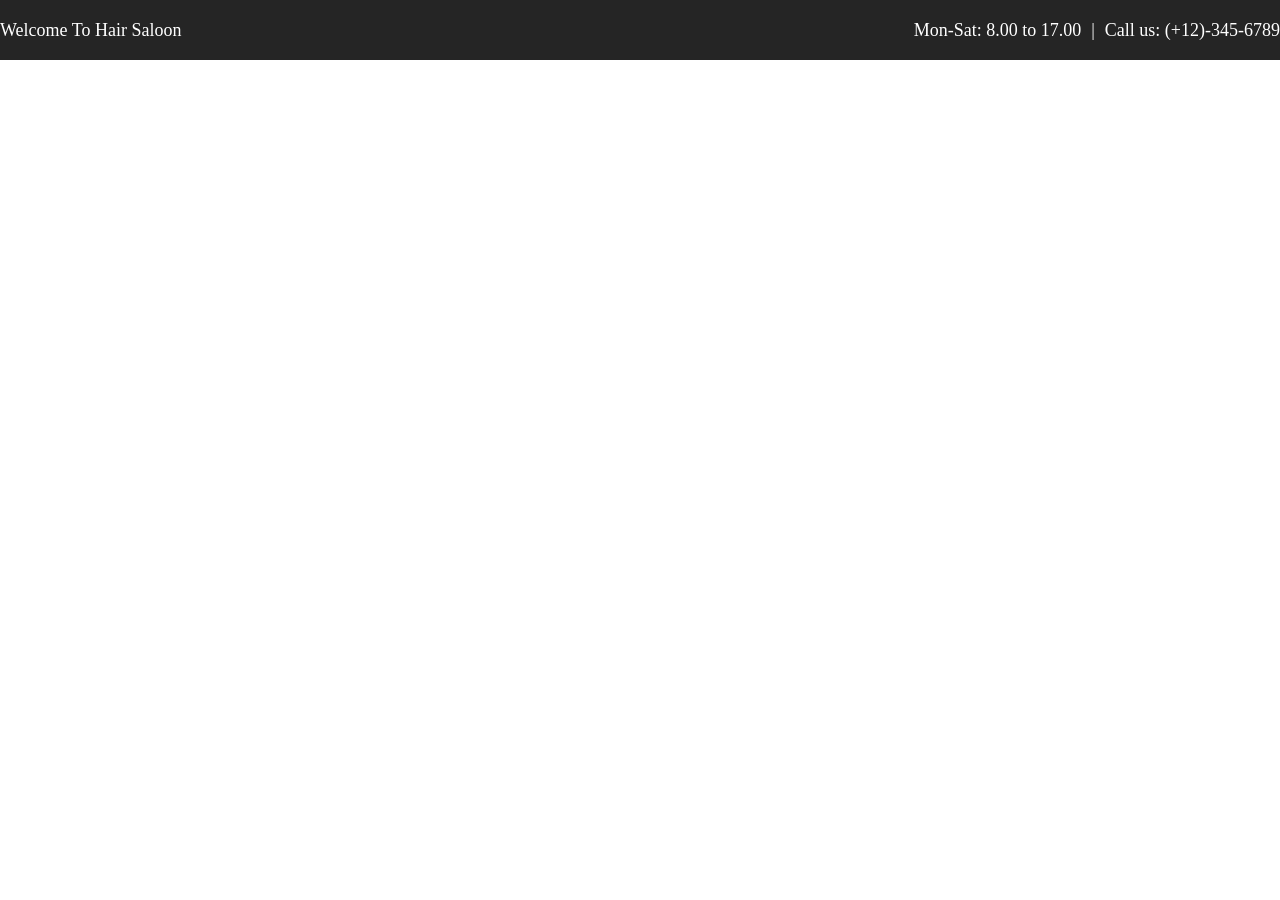
==== index.html @ 1f95cd80 "initial commit" ====
<!DOCTYPE html>
<html lang="en">
<head>
    <meta charset="UTF-8">
    <meta name="viewport" content="width=device-width, initial-scale=1.0">
    <title>Document</title>
    <link rel="stylesheet" href="css/style.css">

</head>
<body>

    <div class="ribbin">
        <div class="wrapper flex">
            <p>Welcome To Hair Saloon</p>

            <div class="flex contact-ribbin">
                <p>Mon-Sat: 8.00 to 17.00</p>
                <span>|</span>
                <p>Call us: (+12)-345-6789</p>

            </div>
        </div>
    </div>


</body>
</html>
---- css/style.css ----
*{
    padding: 0;
    margin: 0;
    box-sizing: border-box;
}


:root{
    --black-color :#252525;
    --white-color:#fff

}


/* utilities */

.wrapper{
    max-width: 1300px;
    /* background-color: aqua; */
    margin: 0 auto;
}


.flex{
    display: flex;
    justify-content: space-between;
    align-items: center;
    height: inherit;
    gap: 10px;
}

/* top ribbin */
.ribbin {
    font-size: 18px;
    background-color: var(--black-color);
    color: var(--white-color);
    height: 60px;
}
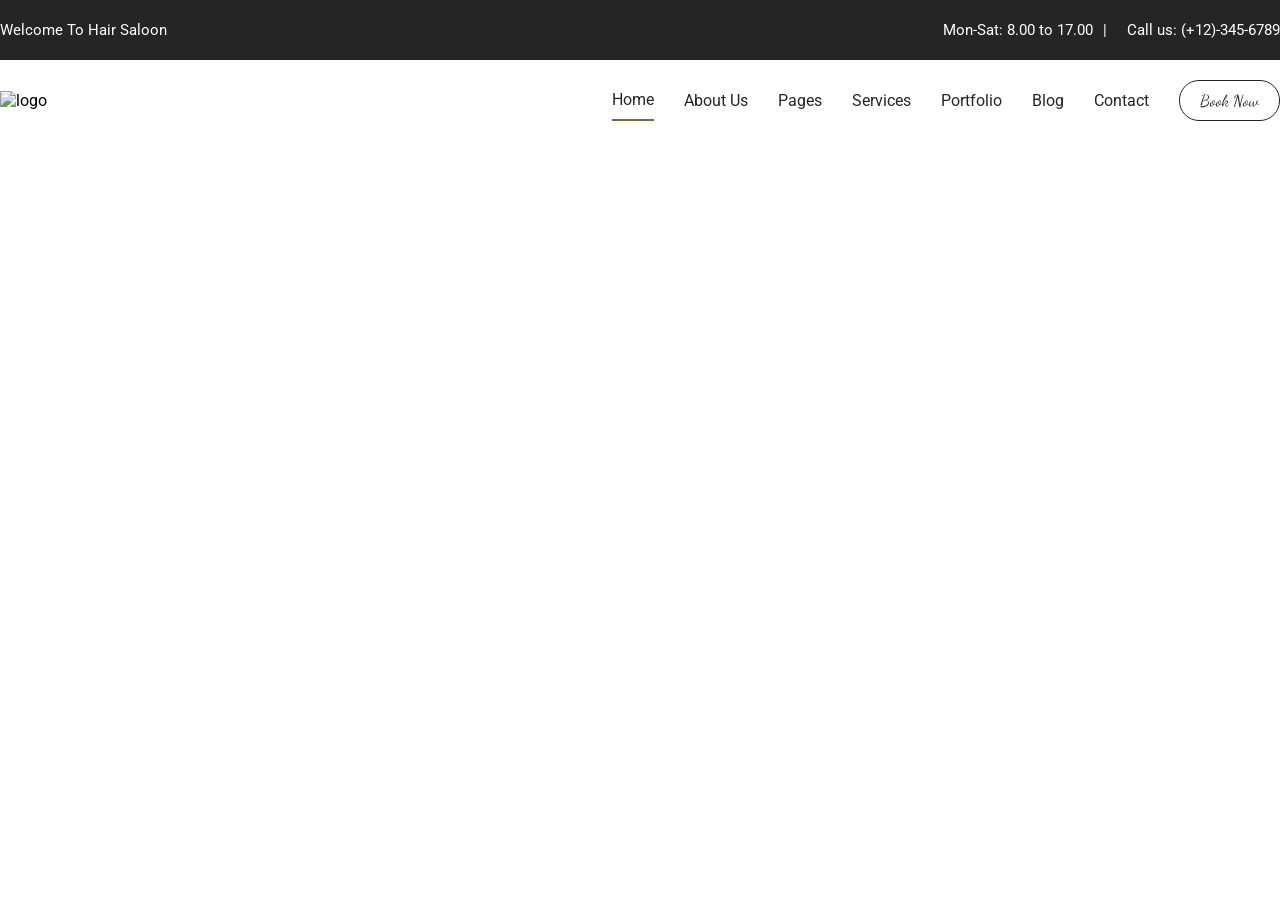
==== commit dafeb704: "navbar done" ====
--- a/index.html
+++ b/index.html
@@ -4,7 +4,11 @@
     <meta charset="UTF-8">
     <meta name="viewport" content="width=device-width, initial-scale=1.0">
     <title>Document</title>
-    <link rel="stylesheet" href="css/style.css">
+    <link rel="preconnect" href="https://fonts.googleapis.com">
+<link rel="preconnect" href="https://fonts.gstatic.com" crossorigin>
+<link href="https://fonts.googleapis.com/css2?family=Dancing+Script:wght@400..700&family=Roboto:ital,wght@0,100..900;1,100..900&display=swap" rel="stylesheet">
+<link rel="stylesheet" href="https://cdnjs.cloudflare.com/ajax/libs/font-awesome/7.3.1/css/all.min.css" integrity="sha512-QeR2VH+lsBE5LSAe1Q5EnTBbe7XTBubt8dG93Y7gidSgdMCr8nVqKcfKAMyN96SV8KDbZVTDXChatu5G2KQGzg==" crossorigin="anonymous" referrerpolicy="no-referrer">
+<link rel="stylesheet" href="css/style.css">
 
 </head>
 <body>
@@ -14,14 +18,45 @@
             <p>Welcome To Hair Saloon</p>
 
             <div class="flex contact-ribbin">
+                
+                <i class="fa-solid fa-clock"></i>
                 <p>Mon-Sat: 8.00 to 17.00</p>
                 <span>|</span>
+                <i class="fa-solid fa-phone"></i>
                 <p>Call us: (+12)-345-6789</p>
 
             </div>
         </div>
     </div>
 
+<!-- navbar -->
+
+<nav>
+    <div class="wrapper flex">
+        <div class="logo">
+            <img src="https://preview.colorlib.com/theme/akame/img/core-img/logo.svg" alt="logo">
+        </div>
+        <div class="nav-items flex">
+            <ul class="flex">
+                <li class="active" ><a href="#" class="active">Home</a></li>
+                <li><a href="#">About Us</a></li>
+                <li><a href="#">Pages</a></li>
+                <li><a href="#">Services</a></li>
+                <li><a href="#">Portfolio</a></li>
+                <li><a href="#">Blog</a></li>
+                <li><a href="#">Contact</a></li>
+
+            </ul>
+
+            <button class="btn">Book Now</button>
+
+
+
+        </div>
+
+    </div>
+</nav>
+
 
 </body>
 </html>
--- a/css/style.css
+++ b/css/style.css
@@ -5,11 +5,19 @@
 }
 
 
+body{
+    font-family: 'Roboto', sans-serif;
+    background-color: var(--white-color);
+}
+
 :root{
     --black-color :#252525;
-    --white-color:#fff
+    --white-color:#fff;
+    --white-transparent-color:#00000000;    
+    --brown-color:#7a6a2c;
+}
 
-}
+
 
 
 /* utilities */
@@ -29,10 +37,72 @@
     gap: 10px;
 }
 
+a{
+    text-decoration: none;
+    color: var(--black-color);
+}
+
+ul li{
+    list-style: none;
+}
+.btn{
+    padding: 10px 20px;
+    background-color: transparent;
+    color: var(--black-color);
+    border-radius: 20px;
+    outline: none;
+    border: 1px solid var(--black-color);
+    cursor: pointer;
+}
+
 /* top ribbin */
 .ribbin {
-    font-size: 18px;
+    font-size: 15px;
     background-color: var(--black-color);
     color: var(--white-color);
     height: 60px;
 }
+
+
+/* nav */
+nav{
+
+    background-color: var(--white-transparent-color);
+    padding: 20px 0;
+}
+
+nav .nav-items ul ,nav .nav-items {
+   
+   gap: 30px; 
+}
+
+ul li {
+    padding: 10px 0;
+}
+
+nav .nav-items ul li a:hover{
+    color: var(--brown-color)
+}
+
+
+li.active {
+
+    border-bottom: 2px solid var(--brown-color);
+}
+
+button , a {
+     transition: all ease-out 0.3s;
+}
+
+button {
+    font-family: "Dancing Script", cursive;
+    font-size: 16px;
+    padding: 15px 25px;
+    transition: all ease-out 0.3s;
+}
+
+button:hover {
+    background-color: var(--brown-color);
+    color: var(--white-color);
+    border: 1px solid var(--brown-color);
+}
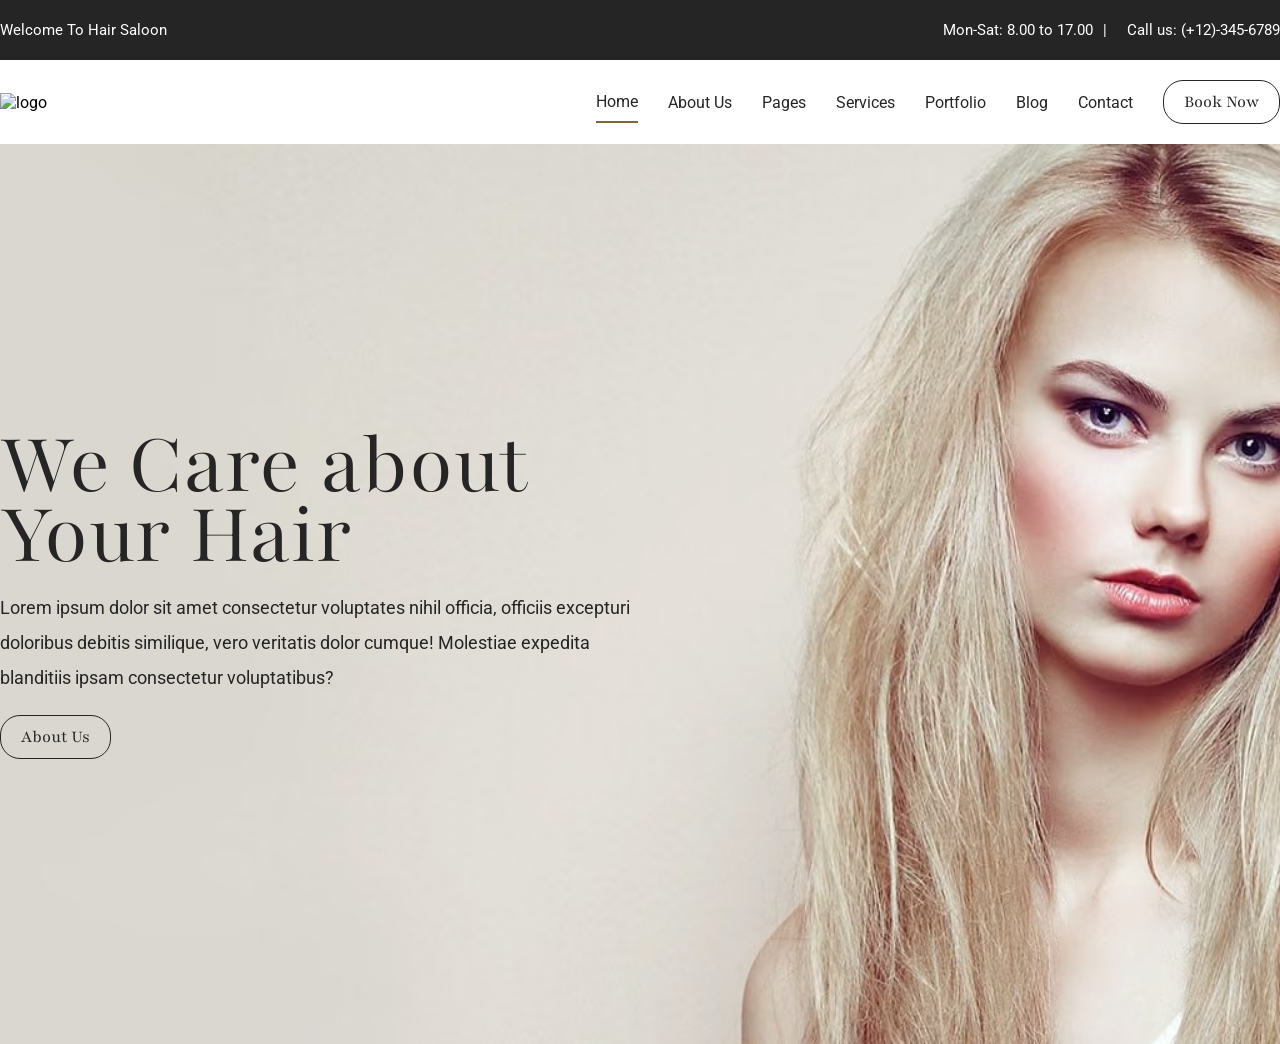
==== commit b55d4f6f: "update" ====
--- a/index.html
+++ b/index.html
@@ -57,6 +57,31 @@
     </div>
 </nav>
 
+<!-- slider -->
+
+
+<main class="slider">
+        <div class="wrapper flex">
+            <div class="slider-text">
+
+                <h1 class="slider-heading">We Care about Your Hair</h1>
+                <p>Lorem ipsum dolor sit amet consectetur  voluptates nihil officia, officiis excepturi doloribus debitis similique, vero veritatis dolor cumque! Molestiae expedita blanditiis ipsam consectetur voluptatibus?</p>
+                <button class="btn">About Us</button>
+            </div>
+                
+
+        </div>
+
+
+
+
+</main>
+
+
+
+
+
+
 
 </body>
 </html>
--- a/css/style.css
+++ b/css/style.css
@@ -1,3 +1,5 @@
+@import url('https://fonts.googleapis.com/css2?family=Dancing+Script:wght@400..700&family=Playfair:ital,opsz,wght@0,5..1200,300..900;1,5..1200,300..900&family=Roboto:ital,wght@0,100..900;1,100..900&display=swap');
+
 *{
     padding: 0;
     margin: 0;
@@ -95,8 +97,8 @@
 }
 
 button {
-    font-family: "Dancing Script", cursive;
-    font-size: 16px;
+    font-family: "Playfair", serif;
+    font-size: 18px;
     padding: 15px 25px;
     transition: all ease-out 0.3s;
 }
@@ -105,4 +107,41 @@
     background-color: var(--brown-color);
     color: var(--white-color);
     border: 1px solid var(--brown-color);
+}
+
+
+/* hero section slider */
+
+
+
+.slider{
+    background-image: url('../images/16.jpg');
+    background-repeat: no-repeat;
+    background-position: center;
+    background-size: cover;
+    width: 100%;
+    height: 100vh;
+}
+
+
+.slider-text {
+    width: 50%;
+
+}
+
+
+.slider-text h1 {
+    font-family: "Playfair", serif;
+    font-size: 90px;
+    font-weight: 100;
+    color: var(--black-color);
+    line-height: 70px;
+    margin-bottom: 20px;
+}
+
+.slider-text p {
+    font-size: 18px;
+    color: var(--black-color);
+    margin-bottom: 20px;
+    line-height: 35px;
 }
